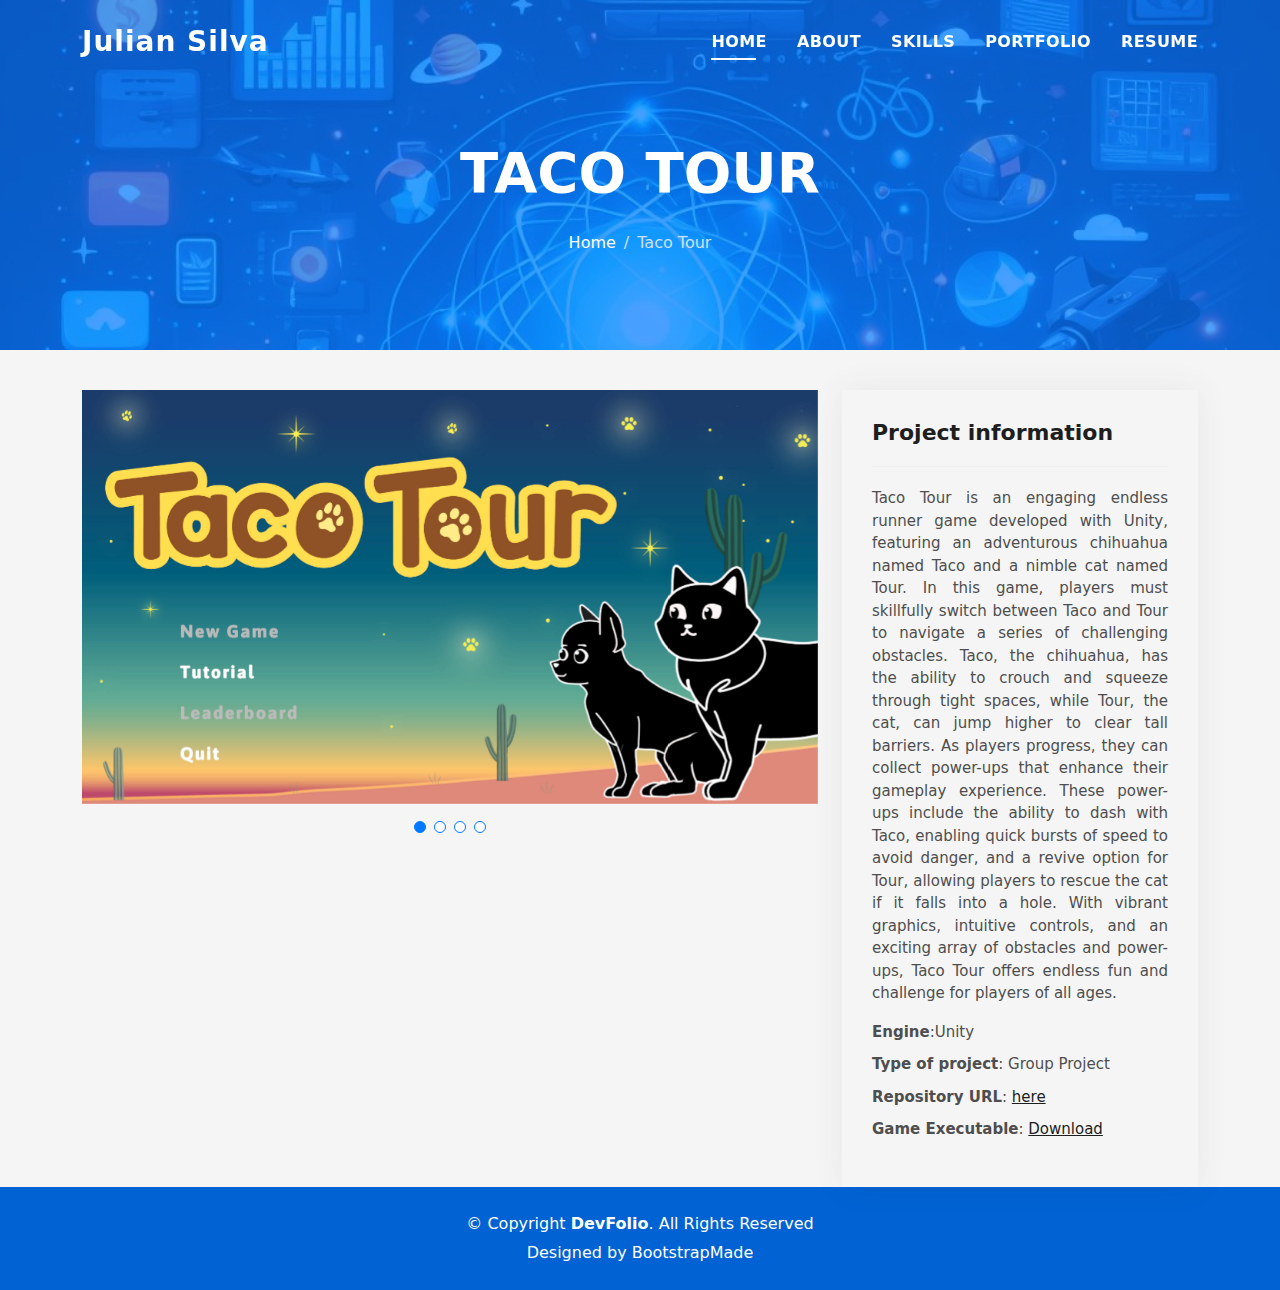
==== tacoTour.html @ 98bea41a "Update website" ====
<!DOCTYPE html>
<html lang="en">

<head>
  <meta charset="utf-8">
  <meta content="width=device-width, initial-scale=1.0" name="viewport">

  <title>Julian Silva</title>
  <meta content="" name="description">
  <meta content="" name="keywords">

  <!-- Favicons -->
  <link href="assets/img/favicon.png" rel="icon">
  <link href="assets/img/apple-touch-icon.png" rel="apple-touch-icon">

  <!-- Vendor CSS Files -->
  <link href="assets/vendor/bootstrap/css/bootstrap.min.css" rel="stylesheet">
  <link href="assets/vendor/bootstrap-icons/bootstrap-icons.css" rel="stylesheet">
  <link href="assets/vendor/glightbox/css/glightbox.min.css" rel="stylesheet">
  <link href="assets/vendor/swiper/swiper-bundle.min.css" rel="stylesheet">

  <!-- Template Main CSS File -->
  <link href="assets/css/style.css" rel="stylesheet">

  <!-- =======================================================
  * Template Name: DevFolio
  * Template URL: https://bootstrapmade.com/devfolio-bootstrap-portfolio-html-template/
  * Updated: Mar 17 2024 with Bootstrap v5.3.3
  * Author: BootstrapMade.com
  * License: https://bootstrapmade.com/license/
  ======================================================== -->
</head>

<body>

   <!-- ======= Header ======= -->
  <header id="header" class="fixed-top">
    <div class="container d-flex align-items-center justify-content-between">

      <h1 class="logo"><a href="index.html">Julian Silva</a></h1>
      <!-- Uncomment below if you prefer to use an image logo -->
      <!-- <a href="index.html" class="logo"><img src="assets/img/logo.png" alt="" class="img-fluid"></a>-->

      <nav id="navbar" class="navbar">
        <ul>
          <li><a class="nav-link scrollto active" href="index.html">Home</a></li>
          <li><a class="nav-link scrollto" href="index.html #about">About</a></li>
          <li><a class="nav-link scrollto" href="index.html #Skills">Skills</a></li>
          <li><a class="nav-link scrollto " href="index.html #work">Portfolio</a></li>
          <li><a class="nav-link scrollto" href="assets/files/ResumeJulianSilva.pdf">Resume</a></li>
        </ul>
        <i class="bi bi-list mobile-nav-toggle"></i>
      </nav><!-- .navbar -->

    </div>
  </header><!-- End Header -->

  <div class="hero hero-single route bg-image" style="background-image:url(assets/img/background.jpeg)">
    <div class="overlay-mf"></div>
    <div class="hero-content display-table">
      <div class="table-cell">
        <div class="container">
          <h2 class="hero-title mb-4">Taco Tour</h2>
          <ol class="breadcrumb d-flex justify-content-center">
            <li class="breadcrumb-item">
              <a href="index.html">Home</a>
            </li>
            <li class="breadcrumb-item active">Taco Tour</li>
          </ol>
        </div>
      </div>
    </div>
  </div>

  <main id="main">

    <!-- ======= Portfolio Details Section ======= -->
    <section id="portfolio-details" class="portfolio-details">
      <div class="container">

        <div class="row gy-4">

          <div class="col-lg-8">
            <div class="portfolio-details-slider swiper">
              <div class="swiper-wrapper align-items-center">

                <div class="swiper-slide">
                  <img src="assets/img/tacoTour.png" alt="">
                </div>

                <div class="swiper-slide">
                  <img src="assets/img/tacoDemo.png" alt="">
                </div>

                <div class="swiper-slide">
                  <img src="assets/img/tourDemo.png" alt="">
                </div>

                 <div class="swiper-slide">
                  <img src="assets/img/anotherTour.png" alt="">
                </div>

              </div>
              <div class="swiper-pagination"></div>
            </div>
          </div>

          <div class="col-lg-4">
            <div class="portfolio-info">
              <h3>Project information</h3>
              <ul>
               <p align="justify">Taco Tour is an engaging endless runner game developed with Unity, featuring an adventurous chihuahua named Taco and a nimble cat named Tour. In this game, players must skillfully switch between Taco and Tour to navigate a series of challenging obstacles. Taco, the chihuahua, has the ability to crouch and squeeze through tight spaces, while Tour, the cat, can jump higher to clear tall barriers.

                As players progress, they can collect power-ups that enhance their gameplay experience. These power-ups include the ability to dash with Taco, enabling quick bursts of speed to avoid danger, and a revive option for Tour, allowing players to rescue the cat if it falls into a hole. With vibrant graphics, intuitive controls, and an exciting array of obstacles and power-ups, Taco Tour offers endless fun and challenge for players of all ages.
                </p>
                </li>
                <li><strong>Engine</strong>:Unity</li>
                <li><strong>Type of project</strong>: Group Project</li>
                <li><strong>Repository URL</strong>: <a href="https://github.com/6Summers/TacoTour"><u>here</u></a></li>
                <li><strong>Game Executable</strong>: <a href="assets/files/TacoTour.zip"><u>Download</u></a></li>
              </ul>
            </div>
          </div>

        </div>

      </div>
    </section><!-- End Portfolio Details Section -->

  </main><!-- End #main -->

  <!-- ======= Footer ======= -->
  <footer>
    <div class="container">
      <div class="row">
        <div class="col-sm-12">
          <div class="copyright-box">
            <p class="copyright">&copy; Copyright <strong>DevFolio</strong>. All Rights Reserved</p>
            <div class="credits">
              <!--
              All the links in the footer should remain intact.
              You can delete the links only if you purchased the pro version.
              Licensing information: https://bootstrapmade.com/license/
              Purchase the pro version with working PHP/AJAX contact form: https://bootstrapmade.com/buy/?theme=DevFolio
            -->
              Designed by <a href="https://bootstrapmade.com/">BootstrapMade</a>
            </div>
          </div>
        </div>
      </div>
    </div>
  </footer><!-- End  Footer -->

  <div id="preloader"></div>
  <a href="#" class="back-to-top d-flex align-items-center justify-content-center"><i class="bi bi-arrow-up-short"></i></a>

  <!-- Vendor JS Files -->
  <script src="assets/vendor/purecounter/purecounter_vanilla.js"></script>
  <script src="assets/vendor/bootstrap/js/bootstrap.bundle.min.js"></script>
  <script src="assets/vendor/glightbox/js/glightbox.min.js"></script>
  <script src="assets/vendor/swiper/swiper-bundle.min.js"></script>
  <script src="assets/vendor/typed.js/typed.umd.js"></script>
  <script src="assets/vendor/php-email-form/validate.js"></script>

  <!-- Template Main JS File -->
  <script src="assets/js/main.js"></script>

</body>

</html>
---- assets/css/style.css ----
/**
* Template Name: DevFolio
* Template URL: https://bootstrapmade.com/devfolio-bootstrap-portfolio-html-template/
* Updated: Mar 17 2024 with Bootstrap v5.3.3
* Author: BootstrapMade.com
* License: https://bootstrapmade.com/license/
*/

/*--------------------------------------------------------------
# General
--------------------------------------------------------------*/
body {
  background-color: #f5f5f5;
  color: #4e4e4e;
}

h1,
h2,
h3,
h4,
h5,
h6 {
  color: #1e1e1e;
}

a {
  color: #1e1e1e;
  text-decoration: none;
  transition: all 0.5s ease-in-out;
}

a:hover {
  color: #0078ff;
  text-decoration: none;
  transition: all 0.5s ease-in-out;
}

.p-r {
  position: relative;
}

.color-a {
  text-decoration: none;
  color: #0078ff;
}

.color-d {
  color: #f5f5f5;
}

.color-text-a {
  text-decoration: none;
  color: #4e4e4e;
}

.box-shadow,
.card-blog,
.work-box,
.service-box,
.paralax-mf {
  box-shadow: 0 13px 8px -10px rgba(0, 0, 0, 0.1);
}

.box-shadow-a,
.button:hover {
  text-decoration: none;
  box-shadow: 0 0 0 4px #cde1f8;
}

.display-5 {
  font-size: 2.5rem;
  font-weight: 300;
  line-height: 1.1;
}

.display-6 {
  font-size: 2rem;
  font-weight: 300;
  line-height: 1.1;
}

.avatar {
  width: 32px;
  height: 32px;
  margin-right: 4px;
  overflow: hidden;
}

.bg-image {
  background-repeat: no-repeat;
  background-attachment: fixed;
  background-size: cover;
  background-position: center center;
}

@media (max-width: 1024px) {
  .bg-image {
    background-attachment: scroll;
  }
}

.overlay-mf {
  background-color: #0078ff;
}

.overlay-mf {
  position: absolute;
  top: 0;
  left: 0px;
  padding: 0;
  height: 100%;
  width: 100%;
  opacity: 0.7;
}

.paralax-mf {
  position: relative;
  padding: 8rem 0;
}

.display-table {
  width: 100%;
  height: 100%;
  display: table;
}

.table-cell {
  display: table-cell;
  vertical-align: middle;
}

/*--/ Sections /--*/
.sect-4 {
  padding: 4rem 0;
}

.sect-pt4 {
  padding-top: 4rem;
}

.sect-mt4 {
  margin-top: 4rem;
}

/*--/ Title s /--*/
.title-s {
  font-weight: 600;
  color: #1e1e1e;
  font-size: 1.1rem;
}

/*--/ Title A /--*/
.title-box {
  margin-bottom: 4rem;
}

.title-a {
  text-decoration: none;
  font-size: 3rem;
  font-weight: bold;
  text-transform: uppercase;
}

.subtitle-a {
  text-decoration: none;
  color: #4e4e4e;
}

.line-mf {
  width: 40px;
  height: 5px;
  background-color: #0078ff;
  margin: 0 auto;
}

/*--/ Title Left /--*/
.title-box-2 {
  margin-bottom: 3rem;
}

.title-left {
  font-size: 2rem;
  position: relative;
}

.title-left:before {
  content: "";
  position: absolute;
  height: 3px;
  background-color: #0078ff;
  width: 100px;
  bottom: -12px;
}

/*------/ Box /------*/
.box-pl2 {
  padding-left: 2rem;
}

.box-shadow-full {
  padding: 3rem 1.25rem;
  position: relative;
  background-color: #fff;
  margin-bottom: 3rem;
  z-index: 2;
  box-shadow: 0 1px 1px 0 rgba(0, 0, 0, 0.06), 0 2px 5px 0 rgba(0, 0, 0, 0.2);
}

@media (min-width: 768px) {
  .box-shadow-full {
    padding: 3rem;
  }
}

/*------/ Socials /------*/
.socials {
  padding: 1.5rem 0;
}

.socials ul li {
  display: inline-block;
}

.socials .ico-circle {
  height: 40px;
  width: 40px;
  font-size: 1.2rem;
  border-radius: 50%;
  line-height: 1.6;
  margin: 0 15px 0 0;
  box-shadow: 0 0 0 3px #0078ff;
  transition: all 500ms ease;
}

.socials .ico-circle:hover {
  background-color: #0078ff;
  color: #fff;
  box-shadow: 0 0 0 3px #cde1f8;
  transition: all 500ms ease;
}

/*------/ Ul resect /------*/
.ul-resect,
.widget-tags ul,
.widget-sidebar .list-sidebar,
.box-comments .list-comments,
.blog-wrapper .post-meta ul,
.list-ico,
.socials ul {
  list-style: none;
  padding-left: 0;
  margin-bottom: 0;
}

.list-ico {
  line-height: 2;
}

.list-ico span {
  color: #0078ff;
  margin-right: 10px;
}

/*------/ Ico Circle /------*/
.ico-circle {
  height: 100px;
  width: 100px;
  font-size: 2rem;
  border-radius: 30%;
  line-height: 0;
  margin: 0 auto;
  text-align: center;
  box-shadow: 0 0 0 5px #0078ff;
  display: block;
}



/*------/ Owl Carousel /------*/
.owl-theme .owl-dots {
    text-align: center;
    margin-top: 18px;
}

.owl-theme .owl-dots .owl-dot {
  display: inline-block;
}

.owl-theme .owl-dots .owl-dot span {
  width: 18px;
  height: 7px;
  margin: 5px 5px;
  background: #cde1f8;
  border: 0px solid #cde1f8;
  display: block;
  transition: all 0.6s ease-in-out;
  cursor: pointer;
}

.owl-theme .owl-dots .owl-dot:hover span {
  background-color: #cde1f8;
}

.owl-theme .owl-dots .owl-dot.active span {
  background-color: #1B1B1B;
  width: 25px;
}

/*--/ Scrolltop s /--*/
.scrolltop-mf {
  position: relative;
  display: none;
}

.scrolltop-mf span {
  z-index: 999;
  position: fixed;
  width: 42px;
  height: 42px;
  background-color: #0078ff;
  opacity: 0.7;
  font-size: 1.6rem;
  line-height: 1.5;
  text-align: center;
  color: #fff;
  top: auto;
  left: auto;
  right: 30px;
  bottom: 50px;
  cursor: pointer;
  border-radius: 50%;
}

/*--------------------------------------------------------------
# Back to top button
--------------------------------------------------------------*/
.back-to-top {
  position: fixed;
  visibility: hidden;
  opacity: 0;
  right: 15px;
  bottom: 15px;
  z-index: 996;
  background: #0078ff;
  width: 40px;
  height: 40px;
  border-radius: 50px;
  transition: all 0.4s;
}

.back-to-top i {
  font-size: 28px;
  color: #fff;
  line-height: 0;
}

.back-to-top:hover {
  background: #298eff;
  color: #fff;
}

.back-to-top.active {
  visibility: visible;
  opacity: 1;
}

/*------/ Prelaoder /------*/
#preloader {
  position: fixed;
  top: 0;
  left: 0;
  right: 0;
  bottom: 0;
  z-index: 9999;
  overflow: hidden;
  background: #fff;
}

#preloader:before {
  content: "";
  position: fixed;
  top: calc(50% - 30px);
  left: calc(50% - 30px);
  border: 6px solid #f2f2f2;
  border-top: 6px solid #0078ff;
  border-radius: 50%;
  width: 60px;
  height: 60px;
  animation: animate-preloader 1s linear infinite;
}

@keyframes animate-preloader {
  0% {
    transform: rotate(0deg);
  }

  100% {
    transform: rotate(360deg);
  }
}

/*------/ Button /------*/
.button {
  display: inline-block;
  padding: 0.3rem 0.6rem;
  text-align: center;
  vertical-align: middle;
  -webkit-user-select: none;
  -moz-user-select: none;
  user-select: none;
  font-size: 1rem;
  border-radius: 0.3rem;
  border: 1px solid transparent;
  transition: all 500ms ease;
  cursor: pointer;
}

.button:focus {
  outline: 0;
}

.button:hover {
  background-color: #0062d3;
  color: #fff;
  transition: all 500ms ease;
}

.button-a {
  text-decoration: none;
  background-color: #0078ff;
  color: #fff;
  border-color: #cde1f8;
}

.button-big {
  padding: 0.9rem 2.3rem;
  font-size: 1.2rem;
}

.button-rouded {
  border-radius: 5rem;
}

.btn-lg {
  padding: 0.5rem 1rem;
  font-size: 1.25rem;
  line-height: 1.5;
  border-radius: 0.3rem;
}

/*--------------------------------------------------------------
# Header
--------------------------------------------------------------*/
#header {
  transition: all 0.5s;
  z-index: 997;
  padding: 20px 0;
}

#header .logo {
  font-size: 28px;
  margin: 0;
  padding: 0;
  font-weight: 600;
  letter-spacing: 1px;
}

#header .logo a {
  color: #fff;
}

#header .logo img {
  max-height: 40px;
}

#header.header-scrolled {
  background: rgba(0, 0, 0, 0.9);
  padding: 12px 0;
}

/*--------------------------------------------------------------
# Navigation Menu
--------------------------------------------------------------*/
/**
* Desktop Navigation 
*/
.navbar {
  padding: 0;
}

.navbar ul {
  margin: 0;
  padding: 0;
  display: flex;
  list-style: none;
  align-items: center;
}

.navbar li {
  position: relative;
}

.navbar>ul>li {
  white-space: nowrap;
  padding: 10px 0 10px 30px;
}

.navbar a,
.navbar a:focus {
  display: flex;
  align-items: center;
  justify-content: space-between;
  color: #fff;
  font-size: 16px;
  font-weight: 600;
  padding: 0;
  white-space: nowrap;
  transition: 0.3s;
  letter-spacing: 0.4px;
  position: relative;
  text-transform: uppercase;
}

.navbar a i,
.navbar a:focus i {
  font-size: 12px;
  line-height: 0;
  margin-left: 5px;
}

.navbar>ul>li>a:before {
  content: "";
  position: absolute;
  width: 100%;
  height: 2px;
  bottom: -6px;
  left: 0;
  width: 0;
  background-color: #fff;
  visibility: hidden;
  transition: all 0.3s ease-in-out 0s;
}

.navbar a:hover:before,
.navbar li:hover>a:before,
.navbar .active:before {
  visibility: visible;
  width: 80%;
}

.navbar a:hover,
.navbar .active,
.navbar .active:focus,
.navbar li:hover>a {
  color: #fff;
}

.navbar .dropdown ul {
  display: block;
  position: absolute;
  left: 30px;
  top: calc(100% + 30px);
  margin: 0;
  padding: 10px 0;
  z-index: 99;
  opacity: 0;
  visibility: hidden;
  background: #fff;
  box-shadow: 0px 0px 30px rgba(127, 137, 161, 0.25);
  transition: 0.3s;
}

.navbar .dropdown ul li {
  min-width: 200px;
}

.navbar .dropdown ul a {
  padding: 10px 20px;
  font-size: 14px;
  text-transform: none;
  color: #4e4e4e;
}

.navbar .dropdown ul a i {
  font-size: 12px;
}

.navbar .dropdown ul a:hover,
.navbar .dropdown ul .active:hover,
.navbar .dropdown ul li:hover>a {
  color: #0078ff;
}

.navbar .dropdown:hover>ul {
  opacity: 1;
  top: 100%;
  visibility: visible;
}

.navbar .dropdown .dropdown ul {
  top: 0;
  left: calc(100% - 30px);
  visibility: hidden;
}

.navbar .dropdown .dropdown:hover>ul {
  opacity: 1;
  top: 0;
  left: 100%;
  visibility: visible;
}

@media (max-width: 1366px) {
  .navbar .dropdown .dropdown ul {
    left: -90%;
  }

  .navbar .dropdown .dropdown:hover>ul {
    left: -100%;
  }
}

/**
* Mobile Navigation 
*/
.mobile-nav-toggle {
  color: #fff;
  font-size: 28px;
  cursor: pointer;
  display: none;
  line-height: 0;
  transition: 0.5s;
}

@media (max-width: 991px) {
  .mobile-nav-toggle {
    display: block;
  }

  .navbar ul {
    display: none;
  }
}

.navbar-mobile {
  position: fixed;
  overflow: hidden;
  top: 0;
  right: 0;
  left: 0;
  bottom: 0;
  background: rgba(78, 78, 78, 0.9);
  transition: 0.3s;
  z-index: 999;
}

.navbar-mobile .mobile-nav-toggle {
  position: absolute;
  top: 15px;
  right: 15px;
}

.navbar-mobile ul {
  display: block;
  position: absolute;
  top: 55px;
  right: 15px;
  bottom: 15px;
  left: 15px;
  padding: 10px 0;
  background-color: #fff;
  overflow-y: auto;
  transition: 0.3s;
}

.navbar-mobile>ul>li {
  padding: 0;
}

.navbar-mobile a:hover:before,
.navbar-mobile li:hover>a:before,
.navbar-mobile .active:before {
  visibility: hidden;
}

.navbar-mobile a,
.navbar-mobile a:focus {
  padding: 10px 20px;
  font-size: 15px;
  color: #4e4e4e;
}

.navbar-mobile a:hover,
.navbar-mobile .active,
.navbar-mobile li:hover>a {
  color: #0078ff;
}

.navbar-mobile .getstarted,
.navbar-mobile .getstarted:focus {
  margin: 15px;
}

.navbar-mobile .dropdown ul {
  position: static;
  display: none;
  margin: 10px 20px;
  padding: 10px 0;
  z-index: 99;
  opacity: 1;
  visibility: visible;
  background: #fff;
  box-shadow: 0px 0px 30px rgba(127, 137, 161, 0.25);
}

.navbar-mobile .dropdown ul li {
  min-width: 200px;
}

.navbar-mobile .dropdown ul a {
  padding: 10px 20px;
}

.navbar-mobile .dropdown ul a i {
  font-size: 12px;
}

.navbar-mobile .dropdown ul a:hover,
.navbar-mobile .dropdown ul .active:hover,
.navbar-mobile .dropdown ul li:hover>a {
  color: #0078ff;
}

.navbar-mobile .dropdown>.dropdown-active {
  display: block;
}

/*--------------------------------------------------------------
# Hero Section
--------------------------------------------------------------*/
.hero {
  height: 100vh;
  position: relative;
  color: #fff;
}

.hero .hero-content {
  text-align: center;
  position: absolute;
}

.hero .overlay-itro {
  background-color: rgba(0, 0, 0, 0.6);
  position: absolute;
  top: 0;
  left: 0px;
  padding: 0;
  height: 100%;
  width: 100%;
  opacity: 0.9;
}

.hero .hero-title {
  color: #fff;
  font-weight: 600;
  font-size: 3rem;
}

@media (min-width: 768px) {
  .hero .hero-title {
    font-size: 4.5rem;
  }
}

.hero .hero-subtitle {
  font-size: 1.5rem;
  font-weight: 600;
}

@media (min-width: 768px) {
  .hero .hero-subtitle {
    font-size: 2.5rem;
  }
}

.hero .text-slider-items {
  display: none;
}

.hero-single {
  height: 350px;
}

.hero-single .hero-content {
  margin-top: 30px;
}

.hero-single .hero-title {
  text-transform: uppercase;
  font-size: 3rem;
}

@media (min-width: 768px) {
  .hero-single .hero-title {
    font-size: 3.5rem;
  }
}

.hero-single .breadcrumb {
  background-color: transparent;
  color: #0078ff;
}

.hero-single .breadcrumb .breadcrumb-item:before {
  color: #cde1f8;
}

.hero-single .breadcrumb .breadcrumb-item.active {
  color: #cde1f8;
}

.hero-single .breadcrumb a {
  color: #fff;
}

/*--------------------------------------------------------------
# About
--------------------------------------------------------------*/
.about-mf .box-shadow-full {
  padding-top: 4rem;
  padding-bottom: 4rem;
}

.about-mf .about-img {
  margin-bottom: 2rem;
}

.about-mf .about-img img {
  margin-left: 10px;
}

@media (min-width: 767px) {
  .about-mf .box-pl2 {
    margin-top: 3rem;
    padding-left: 0rem;
  }
}

.skill-mf span {
  color: #4e4e4e;
}

.skill-mf .progress {
  background-color: #cde1f8;
  margin: 0.5rem 0 1.2rem 0;
  border-radius: 0;
  height: 0.7rem;
}

.skill-mf .progress .progress-bar {
  height: 0.7rem;
  background-color: #0078ff;
}

/*--------------------------------------------------------------
# Services
--------------------------------------------------------------*/
.service-box {
  background-color: #fff;
  padding: 2.5rem 1.3rem;
  border-radius: 1rem;
  margin-bottom: 3rem;
  text-align: center;
}

.service-box:hover .ico-circle {
  transition: all 500ms ease;
  color: #fff;
  background-color: #0078ff;
  box-shadow: 0 0 0 10px #cde1f8;
}

.service-box .service-ico {
  margin-bottom: 1rem;
  color: #1e1e1e;
}

.service-box .ico-circle {
  transition: all 500ms ease;
  display: inline-flex;
  align-items: center;
  justify-content: center;
}

.service-box .ico-circle i {
  line-height: 0;
  font-size: 40px;
}

.service-box .s-title {
  font-size: 1.4rem;
  text-transform: uppercase;
  text-align: center;
  padding: 0.4rem 0;
}

.service-box .s-description {
  color: #4e4e4e;
}

/*--------------------------------------------------------------
# Counter
--------------------------------------------------------------*/
.counter-box {
  color: #fff;
  text-align: center;
}

@media (min-width: 577px) {
  .counter-box {
    margin-bottom: 1.8rem;
  }
}

.counter-ico {
  margin-bottom: 1rem;
}

.counter-ico .ico-circle {
  height: 60px;
  width: 60px;
  line-height: 1.5;
  box-shadow: 0 0 0 10px #cde1f8;
}

.counter-num .counter {
  font-size: 2rem;
  margin-bottom: 0;
}

/*--------------------------------------------------------------
# Portfolio
--------------------------------------------------------------*/
.work-box {
  margin-bottom: 3rem;
  -webkit-backface-visibility: hidden;
  backface-visibility: hidden;
  background-color: #fff;
}

.work-box:hover img {
  transform: scale(1.3);
}

.work-img {
  display: block;
  overflow: hidden;
}

.work-img img {
  transition: all 1s;
}

.work-content {
  padding: 2rem 3% 1rem 4%;
}

.work-content .w-more {
  color: #4e4e4e;
  font-size: 0.8rem;
}

.work-content .w-more .w-ctegory {
  color: #0078ff;
}

.work-content .w-like {
  font-size: 2.5rem;
  color: #0078ff;
  float: right;
}

.work-content .w-like a {
  color: #0078ff;
}

.work-content .w-like .num-like {
  font-size: 0.7rem;
}

.w-title {
  font-size: 1.2rem;
}

/*--------------------------------------------------------------
# Portfolio Details
--------------------------------------------------------------*/
.portfolio-details {
  padding-top: 40px;
}

.portfolio-details .portfolio-details-slider img {
  width: 100%;
}

.portfolio-details .portfolio-details-slider .swiper-pagination {
  margin-top: 20px;
  position: relative;
}

.portfolio-details .portfolio-details-slider .swiper-pagination .swiper-pagination-bullet {
  width: 12px;
  height: 12px;
  background-color: #fff;
  opacity: 1;
  border: 1px solid #0078ff;
}

.portfolio-details .portfolio-details-slider .swiper-pagination .swiper-pagination-bullet-active {
  background-color: #0078ff;
}

.portfolio-details .portfolio-info {
  padding: 30px;
  box-shadow: 0px 0 30px rgba(78, 78, 78, 0.08);
}

.portfolio-details .portfolio-info h3 {
  font-size: 22px;
  font-weight: 700;
  margin-bottom: 20px;
  padding-bottom: 20px;
  border-bottom: 1px solid #eee;
}

.portfolio-details .portfolio-info ul {
  list-style: none;
  padding: 0;
  font-size: 15px;
}

.portfolio-details .portfolio-info ul li+li {
  margin-top: 10px;
}

.portfolio-details .portfolio-description {
  padding-top: 30px;
}

.portfolio-details .portfolio-description h2 {
  font-size: 26px;
  font-weight: 700;
  margin-bottom: 20px;
}

.portfolio-details .portfolio-description p {
  padding: 0;
}

/*--------------------------------------------------------------
# Testimonials
--------------------------------------------------------------*/
.testimonial-box {
  color: #fff;
  text-align: center;
}

.testimonial-box .author-test {
  margin-top: 1rem;
}

.testimonial-box .author-test img {
  margin: 0 auto;
}

.testimonial-box .author {
  color: #fff;
  text-transform: uppercase;
  font-weight: 600;
  margin: 1rem 0;
  display: block;
  font-size: 1.4rem;
}

.testimonial-box .comit {
  font-size: 2rem;
  color: #0078ff;
  background-color: #fff;
  width: 52px;
  height: 52px;
  display: block;
  margin: 0 auto;
  border-radius: 50%;
  line-height: 1.6;
}

@media (min-width: 768px) {
  .testimonial-box .description {
    padding: 0 5rem;
  }
}

@media (min-width: 992px) {
  .testimonial-box .description {
    padding: 0 8rem;
  }
}

@media (min-width: 1200px) {
  .testimonial-box .description {
    padding: 0 13rem;
  }
}

.swiper-pagination {
  margin-top: 20px;
  position: relative;
}

.swiper-pagination .swiper-pagination-bullet {
  width: 12px;
  height: 12px;
  background-color: rgba(255, 255, 255, 0.4);
  opacity: 1;
}

.swiper-pagination .swiper-pagination-bullet-active {
  background-color: #fff;
}

/*--------------------------------------------------------------
# Contact
--------------------------------------------------------------*/
.footer-paralax {
  padding: 4rem 0 0 0;
}

.contact-mf {
  margin-top: 4rem;
}

@media (min-width: 767px) {
  .contact-mf .box-pl2 {
    margin-top: 3rem;
    padding-left: 0rem;
  }
}

.php-email-form .error-message {
  display: none;
  color: #fff;
  background: #ed3c0d;
  text-align: center;
  padding: 15px;
  font-weight: 600;
}

.php-email-form .sent-message {
  display: none;
  color: #fff;
  background: #18d26e;
  text-align: center;
  padding: 15px;
  font-weight: 600;
}

.php-email-form .loading {
  display: none;
  background: #fff;
  text-align: center;
  padding: 15px;
}

.php-email-form .loading:before {
  content: "";
  display: inline-block;
  border-radius: 50%;
  width: 24px;
  height: 24px;
  margin: 0 10px -6px 0;
  border: 3px solid #18d26e;
  border-top-color: #eee;
  animation: animate-loading 1s linear infinite;
}

.php-email-form input,
.php-email-form textarea {
  border-radius: 0;
  box-shadow: none;
  font-size: 14px;
}

.php-email-form input:focus,
.php-email-form textarea:focus {
  border-color: #0078ff;
}

.php-email-form input {
  padding: 10px 15px;
}

.php-email-form textarea {
  padding: 12px 15px;
  margin-bottom: 0;
}

.php-email-form button[type=submit] {
  background: #0078ff;
  border: 0;
  padding: 10px 24px;
  color: #fff;
  transition: 0.4s;
}

.php-email-form button[type=submit]:hover {
  background: #3393ff;
}

@keyframes animate-loading {
  0% {
    transform: rotate(0deg);
  }

  100% {
    transform: rotate(360deg);
  }
}

/*--------------------------------------------------------------
# Blog
--------------------------------------------------------------*/
@media (min-width: 767px) {
  .card-blog {
    margin-bottom: 3rem;
  }
}

.card-blog .card-body {
  position: relative;
}

.card-blog .card-category-box {
  position: absolute;
  text-align: center;
  top: -16px;
  left: 15px;
  right: 15px;
  line-height: 25px;
  overflow: hidden;
}

.card-blog .card-category {
  display: inline-block;
  color: #fff;
  padding: 0 15px 5px;
  overflow: hidden;
  background-color: #0078ff;
  border-radius: 4px;
}

.card-blog .card-category .category {
  color: #fff;
  display: inline-block;
  text-transform: uppercase;
  font-size: 0.7rem;
  letter-spacing: 0.1px;
  margin-bottom: 0;
}

.card-blog .card-title {
  font-size: 1.3rem;
  margin-top: 0.6rem;
}

.card-blog .card-description {
  color: #4e4e4e;
}

.card-blog .post-author {
  display: inline-block;
}

.card-blog .post-date {
  color: #4e4e4e;
  display: inline-block;
  float: right;
}

/*--------------------------------------------------------------
# Blog Single
--------------------------------------------------------------*/
.post-box,
.form-comments,
.box-comments,
.widget-sidebar {
  padding: 2rem;
  background-color: #fff;
  margin-bottom: 3rem;
}

@media (min-width: 768px) {

  .post-box,
  .form-comments,
  .box-comments,
  .widget-sidebar {
    padding: 3rem;
  }
}

.blog-wrapper .article-title {
  font-size: 1.5rem;
}

@media (min-width: 768px) {
  .blog-wrapper .article-title {
    font-size: 1.9rem;
  }
}

.blog-wrapper .post-meta {
  margin: 1rem 0;
}

.blog-wrapper .post-meta ul {
  border-left: 4px solid #0078ff;
  margin-top: 1rem;
}

.blog-wrapper .post-meta ul li {
  display: inline-block;
  margin-left: 15px;
}

.blog-wrapper .post-meta ul a {
  color: #0078ff;
}

.blog-wrapper .post-meta ul span {
  color: #1e1e1e;
}

.blog-wrapper .blockquote {
  border-left: 4px solid #0078ff;
  padding: 18px;
  font-style: italic;
}

/*------/ Comments /------*/
.box-comments .list-comments li {
  padding-bottom: 40px;
}

.box-comments .list-comments .comment-avatar {
  display: table-cell;
  vertical-align: top;
}

.box-comments .list-comments .comment-avatar img {
  width: 80px;
  height: 80px;
}

.box-comments .list-comments .comment-author {
  font-size: 1.3rem;
}

@media (min-width: 768px) {
  .box-comments .list-comments .comment-author {
    font-size: 1.5rem;
  }
}

.box-comments .list-comments .comment-details {
  display: table-cell;
  vertical-align: top;
  padding-left: 25px;
}

.box-comments .list-comments a {
  color: #0078ff;
}

.box-comments .list-comments span {
  color: #1e1e1e;
  font-style: italic;
}

.box-comments .comment-children {
  margin-left: 40px;
}

/*------/ Sidebar /------*/
.widget-sidebar .sidebar-title {
  font-size: 1.6rem;
  font-weight: 600;
  border-left: 5px solid #0078ff;
  padding-left: 15px;
  text-transform: uppercase;
  margin-bottom: 1.5rem;
}

.widget-sidebar .list-sidebar li {
  position: relative;
  padding: 6px 0 6px 24px;
}

.widget-sidebar .list-sidebar li:before {
  position: absolute;
  content: "";
  width: 10px;
  height: 1px;
  left: 0;
  background-color: #0078ff;
  top: 20px;
}

.sidebar-search input {
  background-color: #fff;
  border-radius: 0;
  transition: all 0.5s ease-in-out;
}

.sidebar-search .btn-search {
  background-color: #0078ff;
  border-color: #0078ff;
  border-radius: 0;
  padding-left: 20px;
  padding-right: 20px;
}

.widget-tags ul li {
  display: inline-block;
  background-color: #0078ff;
  padding: 0.2rem 0.6rem;
  margin-bottom: 0.5rem;
  border-radius: 15px;
}

.widget-tags ul li a {
  color: #fff;
}

/*--------------------------------------------------------------
# Footer
--------------------------------------------------------------*/
footer {
  text-align: center;
  color: #fff;
  padding: 25px 0;
  background: #0062d3;
}

footer .copyright {
  margin-bottom: 0.3rem;
}

footer .credits {
  margin-bottom: 0;
}

footer .credits a {
  color: #fff;
}
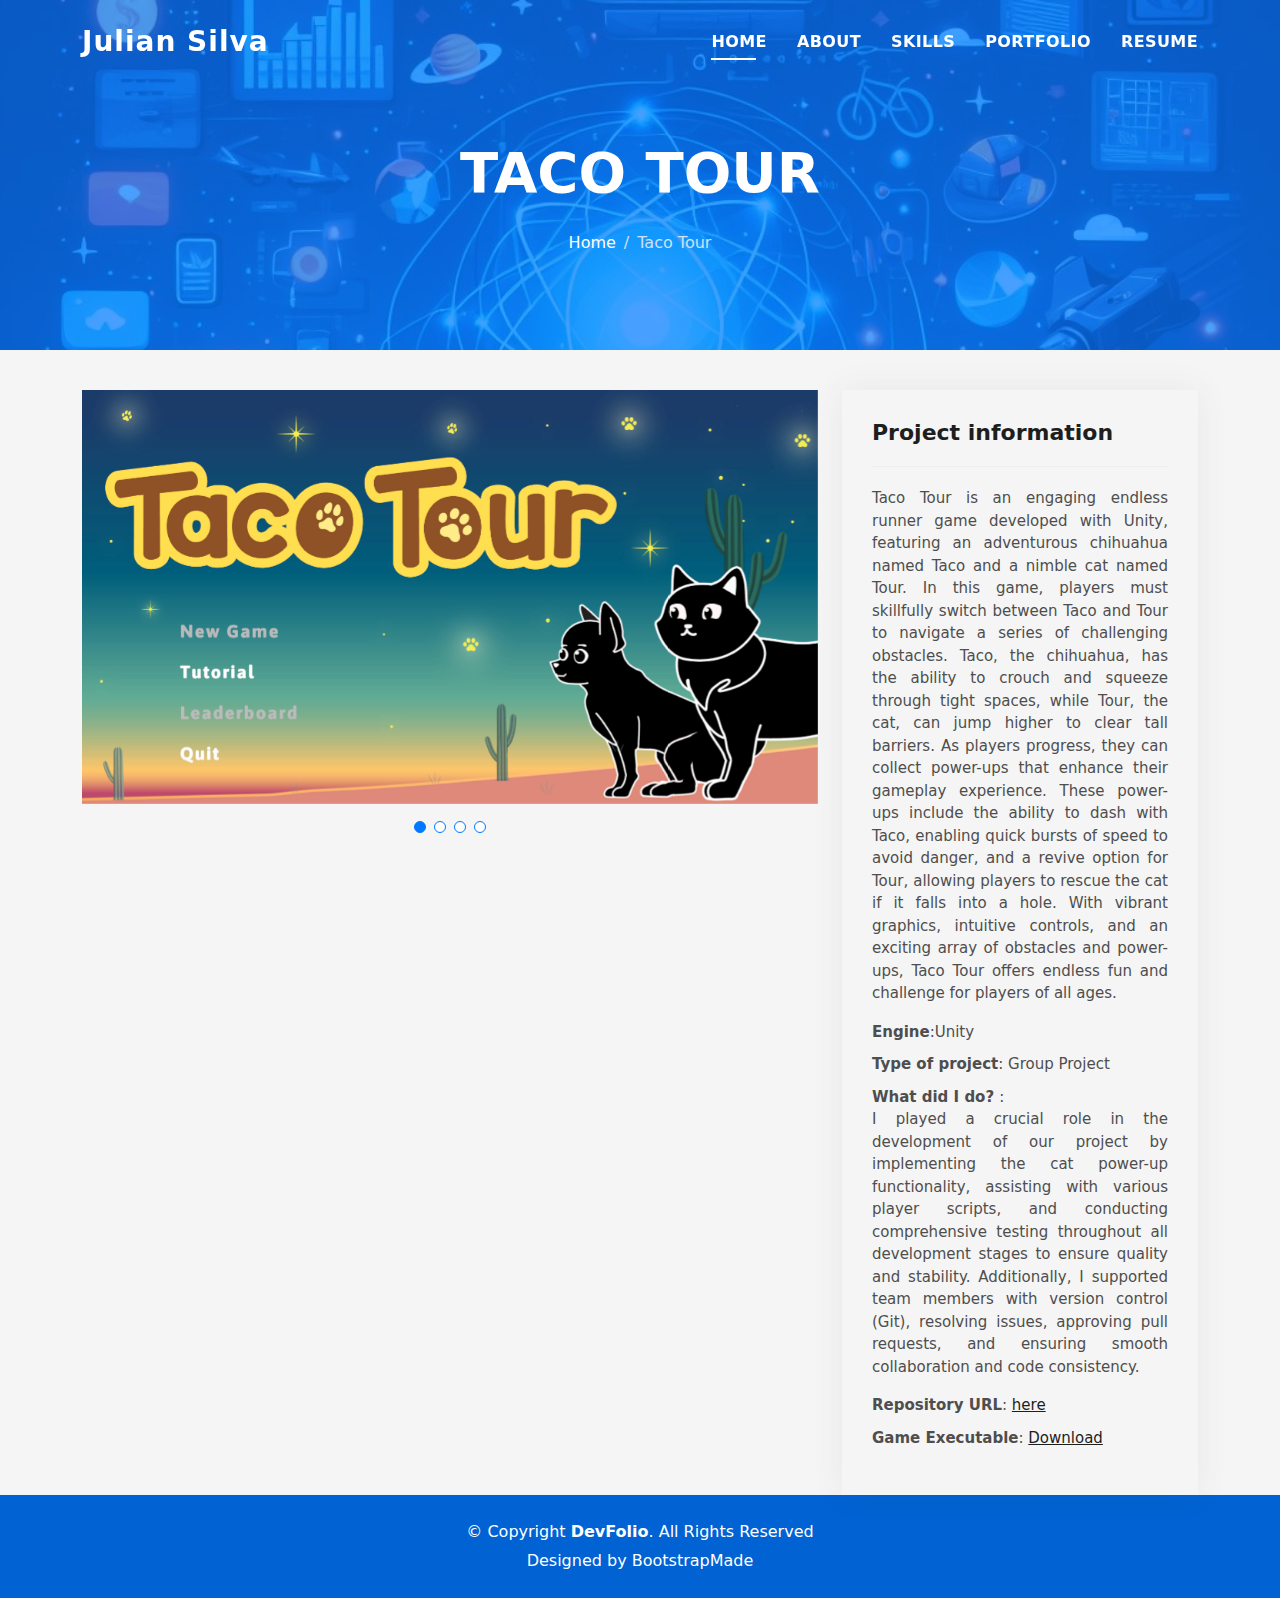
==== commit 0ba1c5ce: "Added more content portfolio section" ====
--- a/tacoTour.html
+++ b/tacoTour.html
@@ -116,6 +116,7 @@
                 </li>
                 <li><strong>Engine</strong>:Unity</li>
                 <li><strong>Type of project</strong>: Group Project</li>
+                <li><strong>What did I do? </strong>: <p align="justify">I played a crucial role in the development of our project by implementing the cat power-up functionality, assisting with various player scripts, and conducting comprehensive testing throughout all development stages to ensure quality and stability. Additionally, I supported team members with version control (Git), resolving issues, approving pull requests, and ensuring smooth collaboration and code consistency.</p> </li>
                 <li><strong>Repository URL</strong>: <a href="https://github.com/6Summers/TacoTour"><u>here</u></a></li>
                 <li><strong>Game Executable</strong>: <a href="assets/files/TacoTour.zip"><u>Download</u></a></li>
               </ul>
